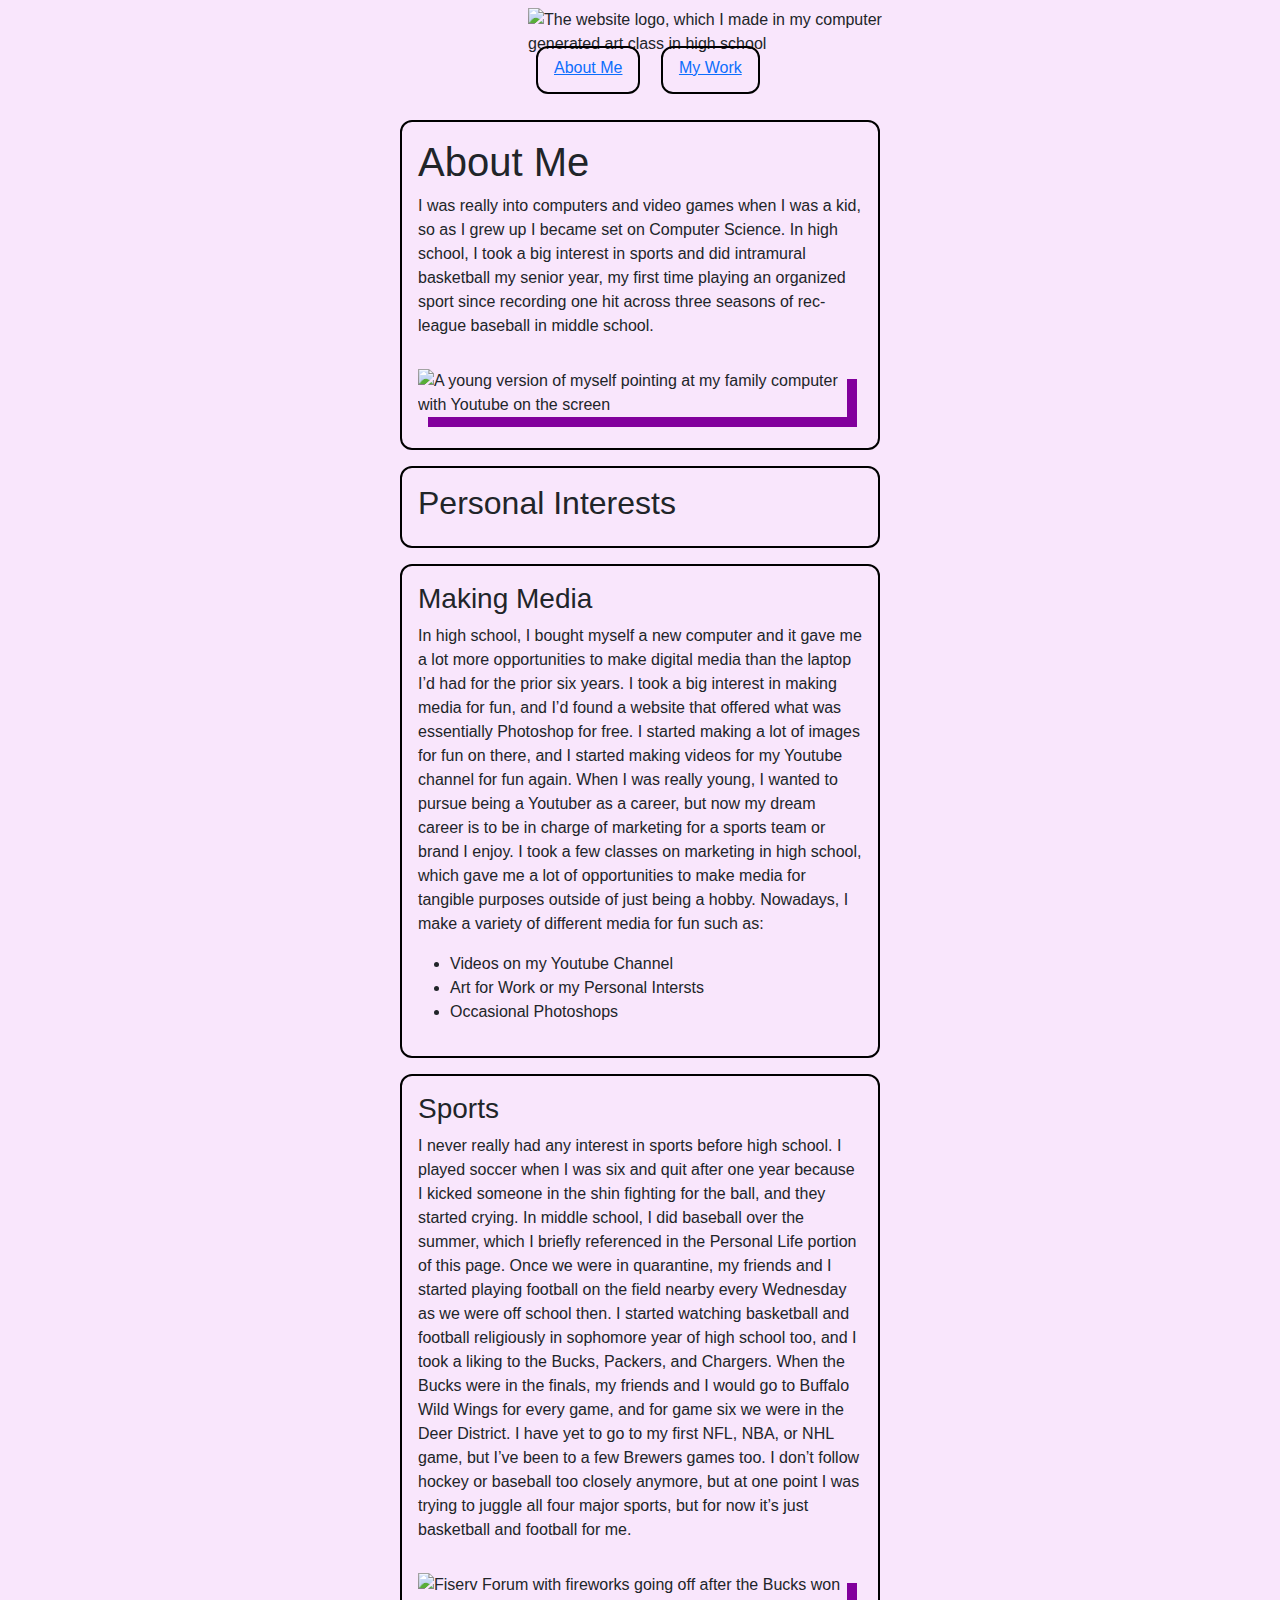
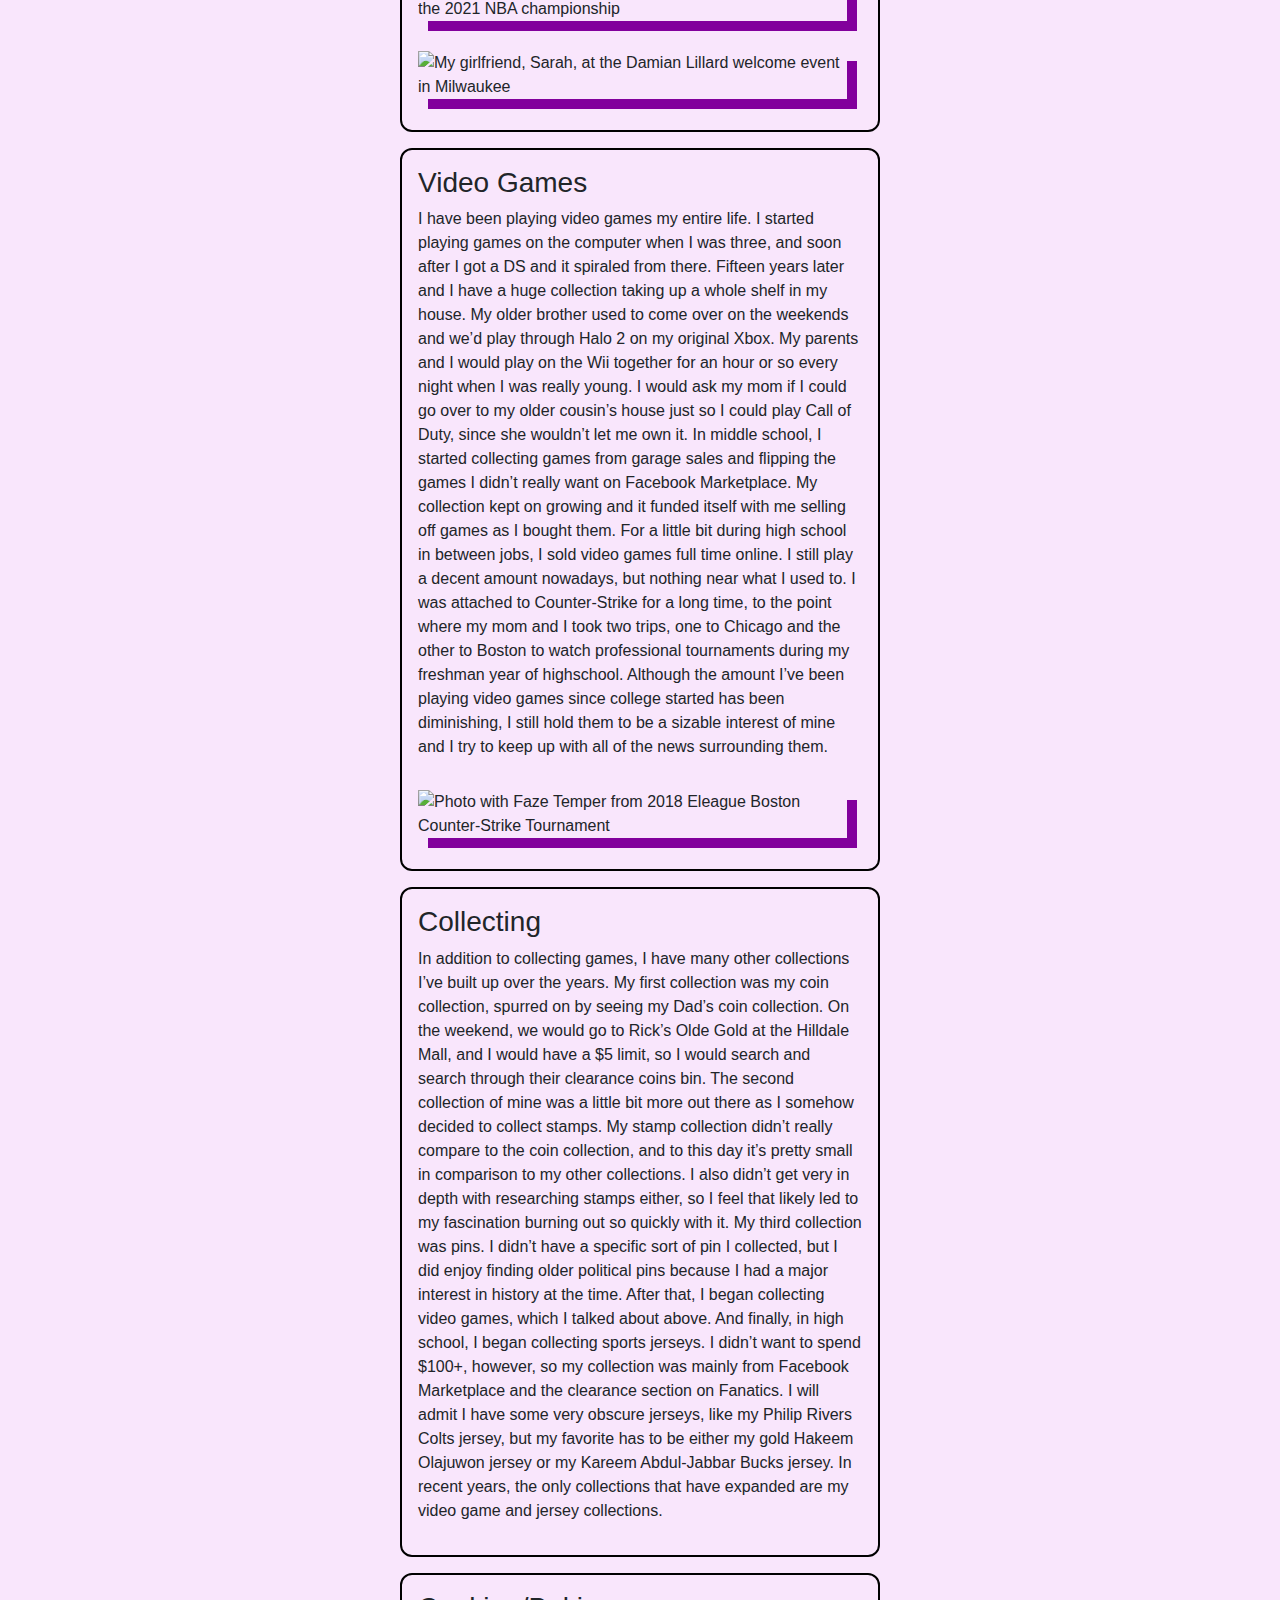
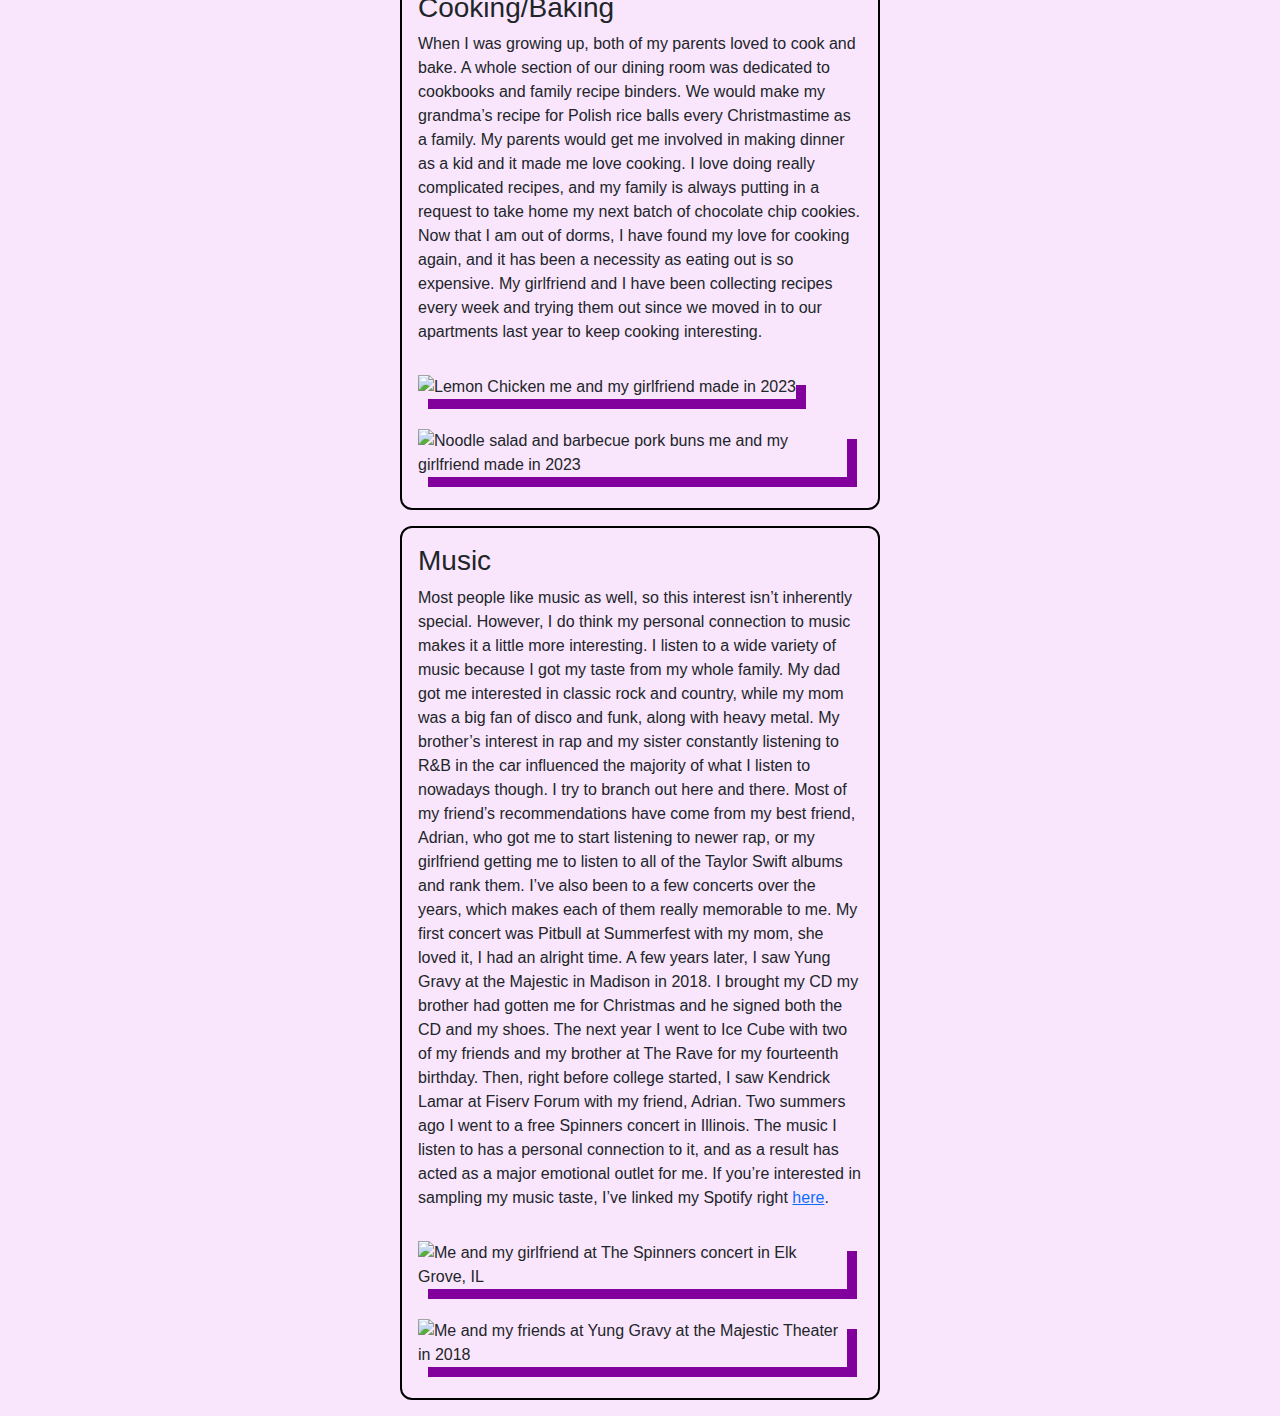
==== index.html @ 8e64eaf5 "Added website with images" ====
<!DOCTYPE html>
<html lang="en">
    <head>
        <title>About Me</title>
        <meta charset="UTF-8">
        <meta name="viewport" content="width=device-width, initial-scale=1.0">
        <link href="https://cdn.jsdelivr.net/npm/bootstrap@5.3.3/dist/css/bootstrap.min.css" rel="stylesheet" integrity="sha384-QWTKZyjpPEjISv5WaRU9OFeRpok6YctnYmDr5pNlyT2bRjXh0JMhjY6hW+ALEwIH" crossorigin="anonymous">
        <link href="styles.css" rel="stylesheet"/>
    </head>
    <body>
        <nav class="navbar">
            <p>
                <img src="/hw3-main/Gravymoji.png" alt="The website logo, which I made in my computer generated art class in high school" id="logo">
                <a class="m-2" href="index.html">About Me</a>
                <a class="m-2" href="my-work.html">My Work</a>
            </p>
        </nav>
        <section class="m-3">
            <h1>About Me</h1>
            <p>I was really into computers and video games
                when I was a kid, so as I grew up I became set on Computer Science.
                In high school, I took a big interest in sports and did intramural basketball my 
                senior year, my first time playing an organized sport since recording one hit 
                across three seasons of rec-league baseball in middle school.</p>
                <img src="/hw3-main/computer.png" alt="A young version of myself pointing at my family computer with Youtube on the screen" class="tallimg"></img>
        </section>
        <section class="m-3">
            <h2>Personal Interests</h2>
        </section>
        <section class="m-3">
            <h3>Making Media</h3>
            <p>In high school, I bought myself a new computer and it gave me a lot more 
                opportunities to make digital media than the laptop I’d had for the
                prior six years. I took a big interest in making media for fun, and I’d
                found a website that offered what was essentially Photoshop for free. I
                started making a lot of images for fun on there, and I started making
                videos for my Youtube channel for fun again. When I was really young, I
                wanted to pursue being a Youtuber as a career, but now my dream career
                is to be in charge of marketing for a sports team or brand I enjoy. I 
                took a few classes on marketing in high school, which gave me a lot of 
                opportunities to make media for tangible purposes outside of just being 
                a hobby. Nowadays, I make a variety of different media for fun such as:</p>
                <ul>
                    <li>Videos on my Youtube Channel</li>
                    <li>Art for Work or my Personal Intersts</li>
                    <li>Occasional Photoshops</li>
                </ul>
        </section>
        <section class="m-3">
            <h3>Sports</h3>
            <p>I never really had any interest in sports before high school. I played soccer 
                when I was six and quit after one year because I kicked someone in the shin 
                fighting for the ball, and they started crying. In middle school, I did 
                baseball over the summer, which I briefly referenced in the Personal Life 
                portion of this page. Once we were in quarantine, my friends and I started 
                playing football on the field nearby every Wednesday as we were off school 
                then. I started watching basketball and football religiously in sophomore 
                year of high school too, and I took a liking to the Bucks, Packers, and 
                Chargers. When the Bucks were in the finals, my friends and I would go to 
                Buffalo Wild Wings for every game, and for game six we were in the Deer 
                District. I have yet to go to my first NFL, NBA, or NHL game, but I’ve 
                been to a few Brewers games too. I don’t follow hockey or baseball too 
                closely anymore, but at one point I was trying to juggle all four major 
                sports, but for now it’s just basketball and football for me.</p>
                <img src="/hw3-main/buckswin.jpg" alt="Fiserv Forum with fireworks going off after the Bucks won the 2021 NBA championship" class="tallimg"></img>
                <img src="/hw3-main/dametime.JPG" alt="My girlfriend, Sarah, at the Damian Lillard welcome event in Milwaukee" class="tallimg"></img>
        </section>
        <section class="m-3">
            <h3>Video Games</h3>
            <p>I have been playing video games my entire life. I started playing games on 
                the computer when I was three, and soon after I got a DS and it spiraled 
                from there. Fifteen years later and I have a huge collection taking up a 
                whole shelf in my house. My older brother used to come over on the weekends
                and we’d play through Halo 2 on my original Xbox. My parents and I would play
                on the Wii together for an hour or so every night when I was really young. 
                I would ask my mom if I could go over to my older cousin’s house just so I 
                could play Call of Duty, since she wouldn’t let me own it. In middle school, 
                I started collecting games from garage sales and flipping the games I didn’t 
                really want on Facebook Marketplace. My collection kept on growing and it 
                funded itself with me selling off games as I bought them. For a little bit 
                during high school in between jobs, I sold video games full time online. I 
                still play a decent amount nowadays, but nothing near what I used to. I was 
                attached to Counter-Strike for a long time, to the point where my mom and I 
                took two trips, one to Chicago and the other to Boston to watch professional 
                tournaments during my freshman year of highschool. Although the amount I’ve 
                been playing video games since college started has been diminishing, I still 
                hold them to be a sizable interest of mine and I try to keep up with all of 
                the news surrounding them.</p>
                <img src="/hw3-main/faze.JPG" alt="Photo with Faze Temper from 2018 Eleague Boston Counter-Strike Tournament" class="tallimg"></img>
        </section>
        <section class="m-3">
            <h3>Collecting</h3>
            <p>In addition to collecting games, I have many other collections I’ve built 
                up over the years. My first collection was my coin collection, spurred on 
                by seeing my Dad’s coin collection. On the weekend, we would go to Rick’s 
                Olde Gold at the Hilldale Mall, and I would have a $5 limit, so I would 
                search and search through their clearance coins bin. The second collection 
                of mine was a little bit more out there as I somehow decided to collect 
                stamps. My stamp collection didn’t really compare to the coin collection, 
                and to this day it’s pretty small in comparison to my other collections. 
                I also didn’t get very in depth with researching stamps either, so I feel 
                that likely led to my fascination burning out so quickly with it. My third 
                collection was pins. I didn’t have a specific sort of pin I collected, but 
                I did enjoy finding older political pins because I had a major interest in 
                history at the time. After that, I began collecting video games, which I 
                talked about above. And finally, in high school, I began collecting sports 
                jerseys. I didn’t want to spend $100+, however, so my collection was mainly 
                from Facebook Marketplace and the clearance section on Fanatics. I will admit 
                I have some very obscure jerseys, like my Philip Rivers Colts jersey, but my 
                favorite has to be either my gold Hakeem Olajuwon jersey or my Kareem 
                Abdul-Jabbar Bucks jersey. In recent years, the only collections that have 
                expanded are my video game and jersey collections.</p>
        </section>
        <section class="m-3">
            <h3>Cooking/Baking</h3>
            <p>When I was growing up, both of my parents loved to cook and bake. A
                whole section of our dining room was dedicated to cookbooks and family
                recipe binders. We would make my grandma’s recipe for Polish rice balls
                every Christmastime as a family. My parents would get me involved in
                making dinner as a kid and it made me love cooking. I love doing really
                complicated recipes, and my family is always putting in a request to
                take home my next batch of chocolate chip cookies. Now that I am out of
                dorms, I have found my love for cooking again, and it has been a
                necessity as eating out is so expensive. My girlfriend and I have been
                collecting recipes every week and trying them out since we moved in to 
                our apartments last year to keep cooking interesting.</p>
                <img src="/hw3-main/lemonchicken.JPG" alt="Lemon Chicken me and my girlfriend made in 2023" class="tallimg"></img>
                <img src="/hw3-main/noodlesalad.JPG" alt="Noodle salad and barbecue pork buns me and my girlfriend made in 2023" class="tallimg"></img>
        </section>
        <section class="m-3">
            <h3>Music</h3>
            <p>Most people like music as well, so this interest isn’t inherently special.
                 However, I do think my personal connection to music makes it a little more
                 interesting. I listen to a wide variety of music because I got my taste 
                 from my whole family. My dad got me interested in classic rock and country, 
                 while my mom was a big fan of disco and funk, along with heavy metal. My 
                 brother’s interest in rap and my sister constantly listening to R&B in the 
                 car influenced the majority of what I listen to nowadays though. I try to 
                 branch out here and there. Most of my friend’s recommendations have come 
                 from my best friend, Adrian, who got me to start listening to newer rap, 
                 or my girlfriend getting me to listen to all of the Taylor Swift albums 
                 and rank them. I’ve also been to a few concerts over the years, which 
                 makes each of them really memorable to me. My first concert was Pitbull 
                 at Summerfest with my mom, she loved it, I had an alright time. A few 
                 years later, I saw Yung Gravy at the Majestic in Madison in 2018. I 
                 brought my CD my brother had gotten me for Christmas and he signed both
                the CD and my shoes. The next year I went to Ice Cube with two of my 
                friends and my brother at The Rave for my fourteenth birthday. Then, 
                right before college started, I saw Kendrick Lamar at Fiserv Forum with 
                my friend, Adrian. Two summers ago I went to a free Spinners concert in
                Illinois. The music I listen to has a personal connection to it, and as a 
                result has acted as a major emotional outlet for me. If you’re interested 
                in sampling my music taste, I’ve linked my Spotify right <a href="https://open.spotify.com/user/trialander/playlists">here</a>.</p>
                <img src="/hw3-main/spinnersconcert.JPG" alt="Me and my girlfriend at The Spinners concert in Elk Grove, IL" class="wideimg"></img>
                <img src="/hw3-main/yunggravy.JPG" alt="Me and my friends at Yung Gravy at the Majestic Theater in 2018" class="wideimg"></img>
        </section>
    </body>
</html>
---- styles.css ----
body{
    padding-left: 30%;
    padding-right: 30%;
    font-family:'Segoe UI', Tahoma, Geneva, Verdana, sans-serif;
    background-color:#f9e6fc
}
nav{
    margin-left:9em;
}
.m-3{
    border: 2px solid rgb(0, 0, 0);
    padding: 1em;
    border-radius: 12px;
}
.m-2{
    border: 2px solid rgb(0, 0, 0); 
    padding: 0.7em 1em 1em 1em;           
    border-radius: 12px;
}
iframe{
    width:32em;
    height:18em;
}
.tallimg{
    height:13em;
    box-shadow: 10px 10px #82009c;
    margin:15px;
    margin-left:0px;
}
.wideimg{
    height:13em;
    box-shadow: 10px 10px #82009c;
    margin:15px;
    margin-left:0;
}
#logo{
    width:4em;
}
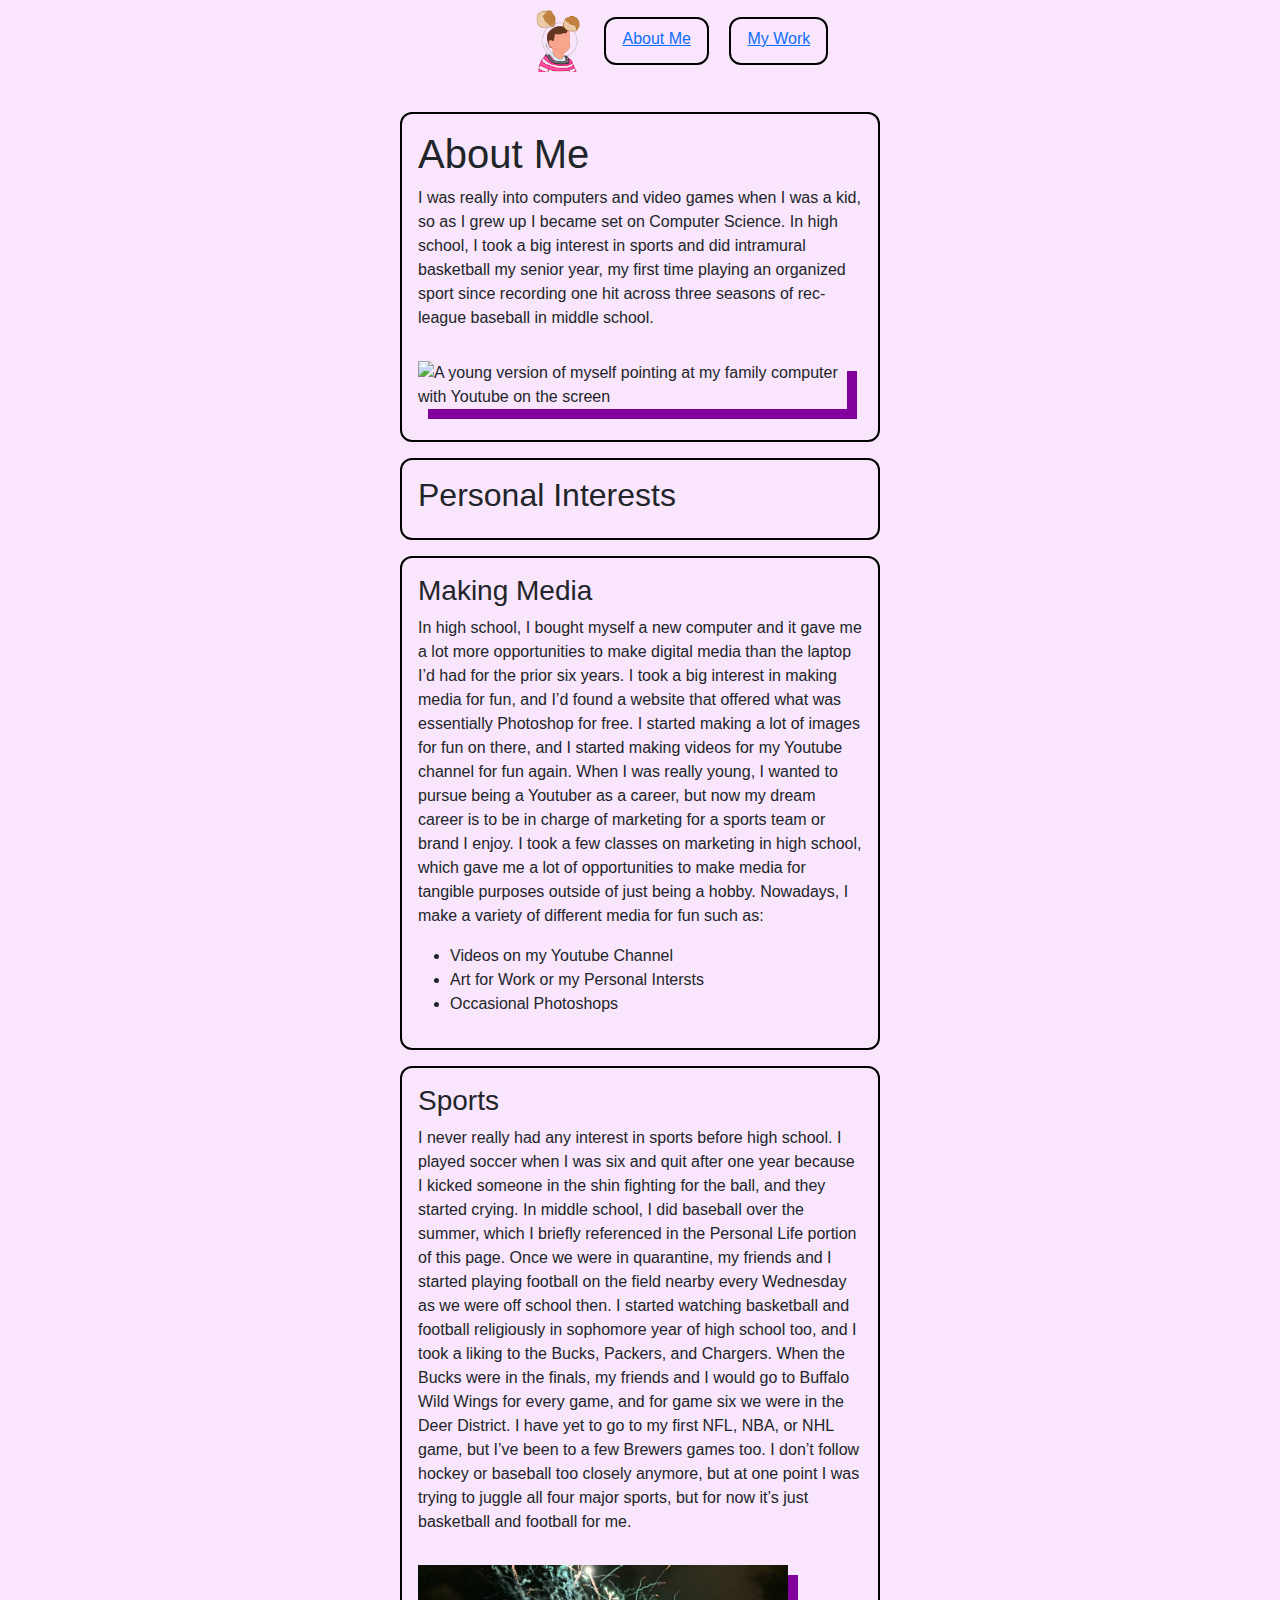
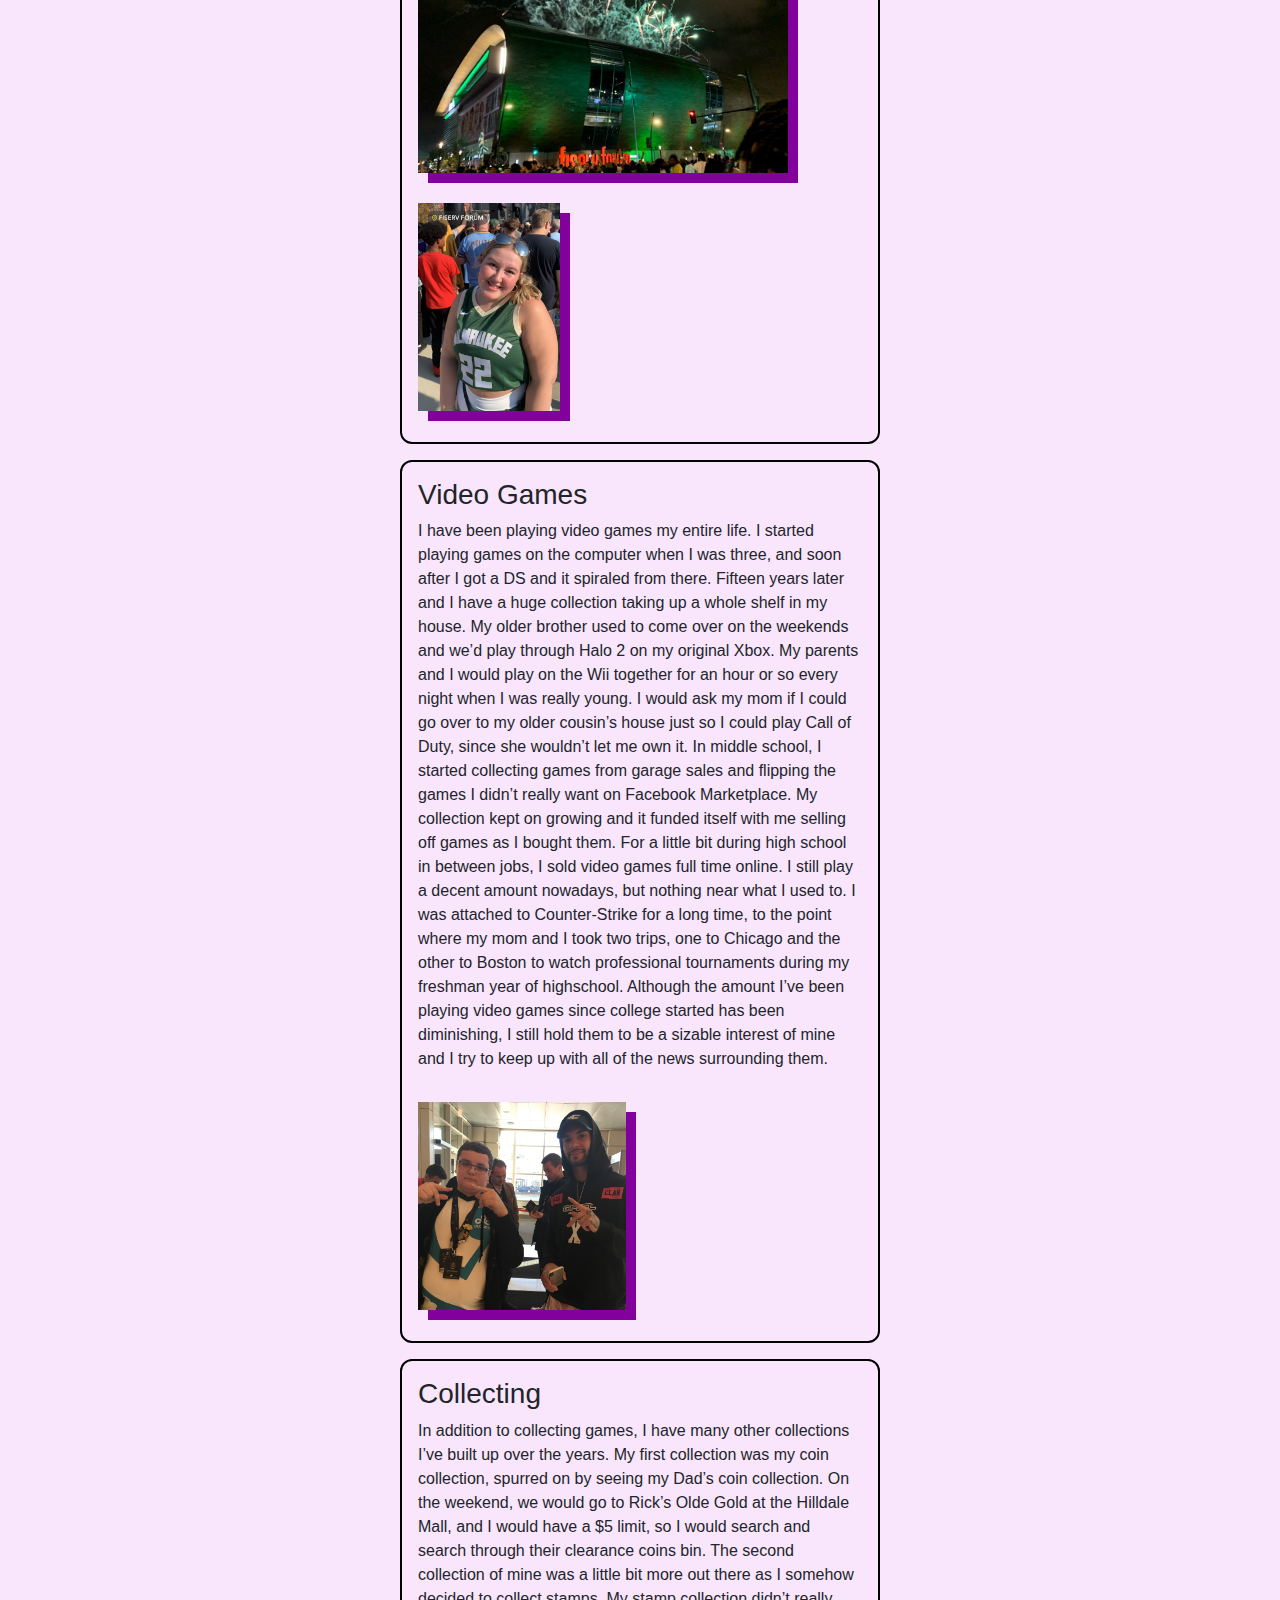
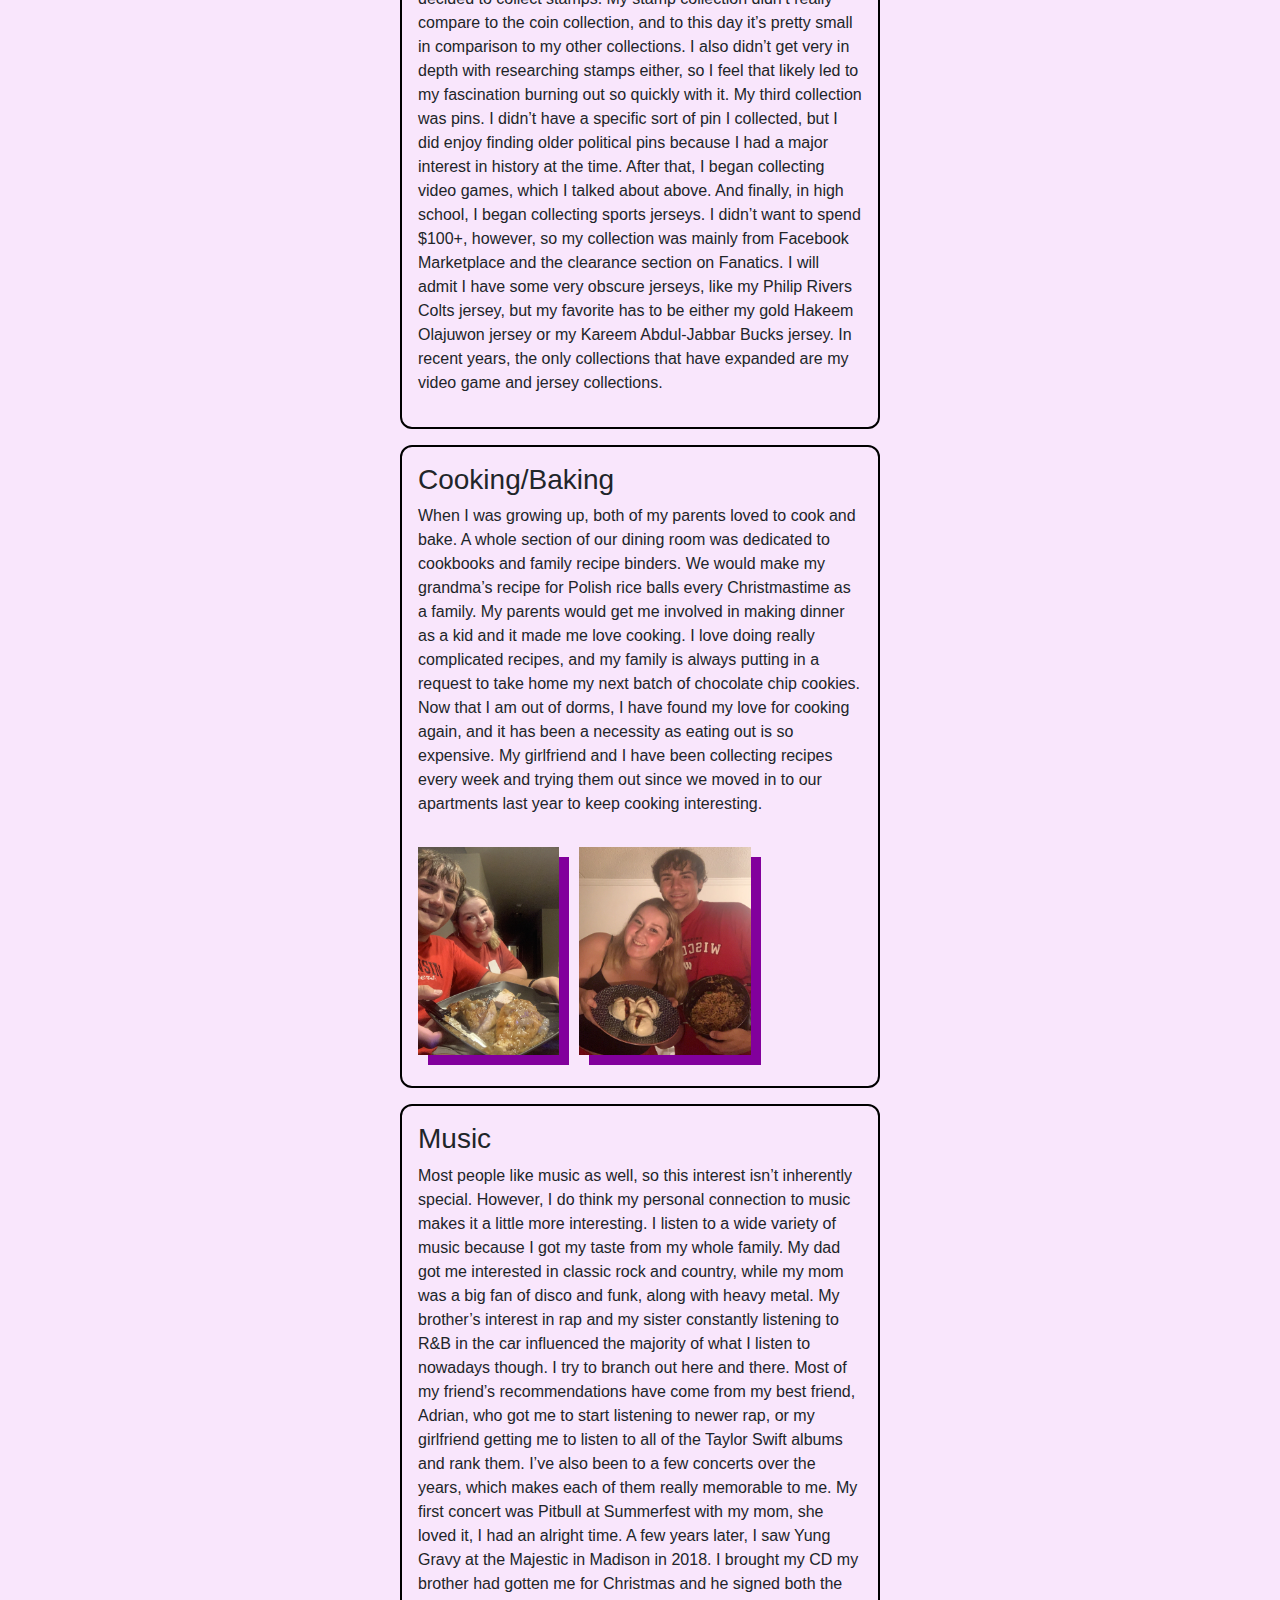
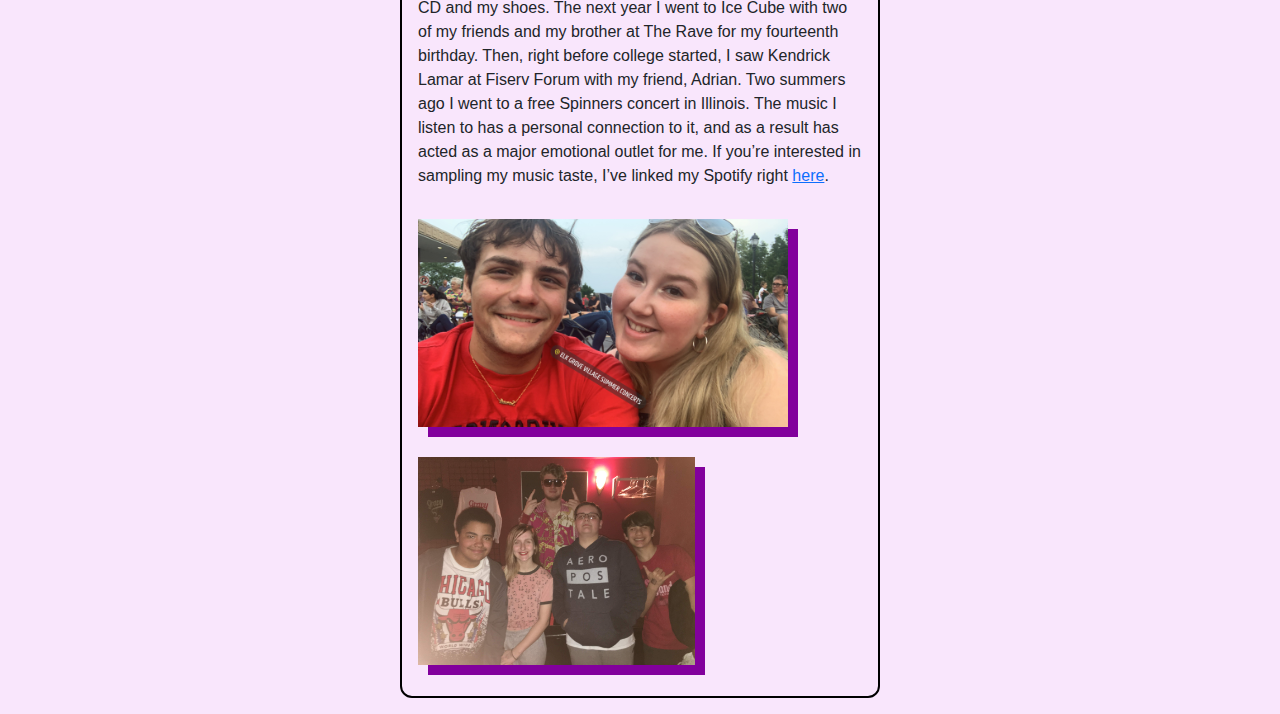
==== commit 66d774ef: "Fixed images" ====
--- a/index.html
+++ b/index.html
@@ -10,7 +10,7 @@
     <body>
         <nav class="navbar">
             <p>
-                <img src="/hw3-main/Gravymoji.png" alt="The website logo, which I made in my computer generated art class in high school" id="logo">
+                <img src="Gravymoji.png" alt="The website logo, which I made in my computer generated art class in high school" id="logo">
                 <a class="m-2" href="index.html">About Me</a>
                 <a class="m-2" href="my-work.html">My Work</a>
             </p>
@@ -22,7 +22,7 @@
                 In high school, I took a big interest in sports and did intramural basketball my 
                 senior year, my first time playing an organized sport since recording one hit 
                 across three seasons of rec-league baseball in middle school.</p>
-                <img src="/hw3-main/computer.png" alt="A young version of myself pointing at my family computer with Youtube on the screen" class="tallimg"></img>
+                <img src="computer.png" alt="A young version of myself pointing at my family computer with Youtube on the screen" class="tallimg"></img>
         </section>
         <section class="m-3">
             <h2>Personal Interests</h2>
@@ -62,8 +62,8 @@
                 been to a few Brewers games too. I don’t follow hockey or baseball too 
                 closely anymore, but at one point I was trying to juggle all four major 
                 sports, but for now it’s just basketball and football for me.</p>
-                <img src="/hw3-main/buckswin.jpg" alt="Fiserv Forum with fireworks going off after the Bucks won the 2021 NBA championship" class="tallimg"></img>
-                <img src="/hw3-main/dametime.JPG" alt="My girlfriend, Sarah, at the Damian Lillard welcome event in Milwaukee" class="tallimg"></img>
+                <img src="buckswin.jpg" alt="Fiserv Forum with fireworks going off after the Bucks won the 2021 NBA championship" class="tallimg"></img>
+                <img src="dametime.JPG" alt="My girlfriend, Sarah, at the Damian Lillard welcome event in Milwaukee" class="tallimg"></img>
         </section>
         <section class="m-3">
             <h3>Video Games</h3>
@@ -86,7 +86,7 @@
                 been playing video games since college started has been diminishing, I still 
                 hold them to be a sizable interest of mine and I try to keep up with all of 
                 the news surrounding them.</p>
-                <img src="/hw3-main/faze.JPG" alt="Photo with Faze Temper from 2018 Eleague Boston Counter-Strike Tournament" class="tallimg"></img>
+                <img src="faze.JPG" alt="Photo with Faze Temper from 2018 Eleague Boston Counter-Strike Tournament" class="tallimg"></img>
         </section>
         <section class="m-3">
             <h3>Collecting</h3>
@@ -124,8 +124,8 @@
                 necessity as eating out is so expensive. My girlfriend and I have been
                 collecting recipes every week and trying them out since we moved in to 
                 our apartments last year to keep cooking interesting.</p>
-                <img src="/hw3-main/lemonchicken.JPG" alt="Lemon Chicken me and my girlfriend made in 2023" class="tallimg"></img>
-                <img src="/hw3-main/noodlesalad.JPG" alt="Noodle salad and barbecue pork buns me and my girlfriend made in 2023" class="tallimg"></img>
+                <img src="lemonchicken.JPG" alt="Lemon Chicken me and my girlfriend made in 2023" class="tallimg"></img>
+                <img src="noodlesalad.JPG" alt="Noodle salad and barbecue pork buns me and my girlfriend made in 2023" class="tallimg"></img>
         </section>
         <section class="m-3">
             <h3>Music</h3>
@@ -151,8 +151,8 @@
                 Illinois. The music I listen to has a personal connection to it, and as a 
                 result has acted as a major emotional outlet for me. If you’re interested 
                 in sampling my music taste, I’ve linked my Spotify right <a href="https://open.spotify.com/user/trialander/playlists">here</a>.</p>
-                <img src="/hw3-main/spinnersconcert.JPG" alt="Me and my girlfriend at The Spinners concert in Elk Grove, IL" class="wideimg"></img>
-                <img src="/hw3-main/yunggravy.JPG" alt="Me and my friends at Yung Gravy at the Majestic Theater in 2018" class="wideimg"></img>
+                <img src="spinnersconcert.JPG" alt="Me and my girlfriend at The Spinners concert in Elk Grove, IL" class="wideimg"></img>
+                <img src="yunggravy.JPG" alt="Me and my friends at Yung Gravy at the Majestic Theater in 2018" class="wideimg"></img>
         </section>
     </body>
-</html>+</html>
